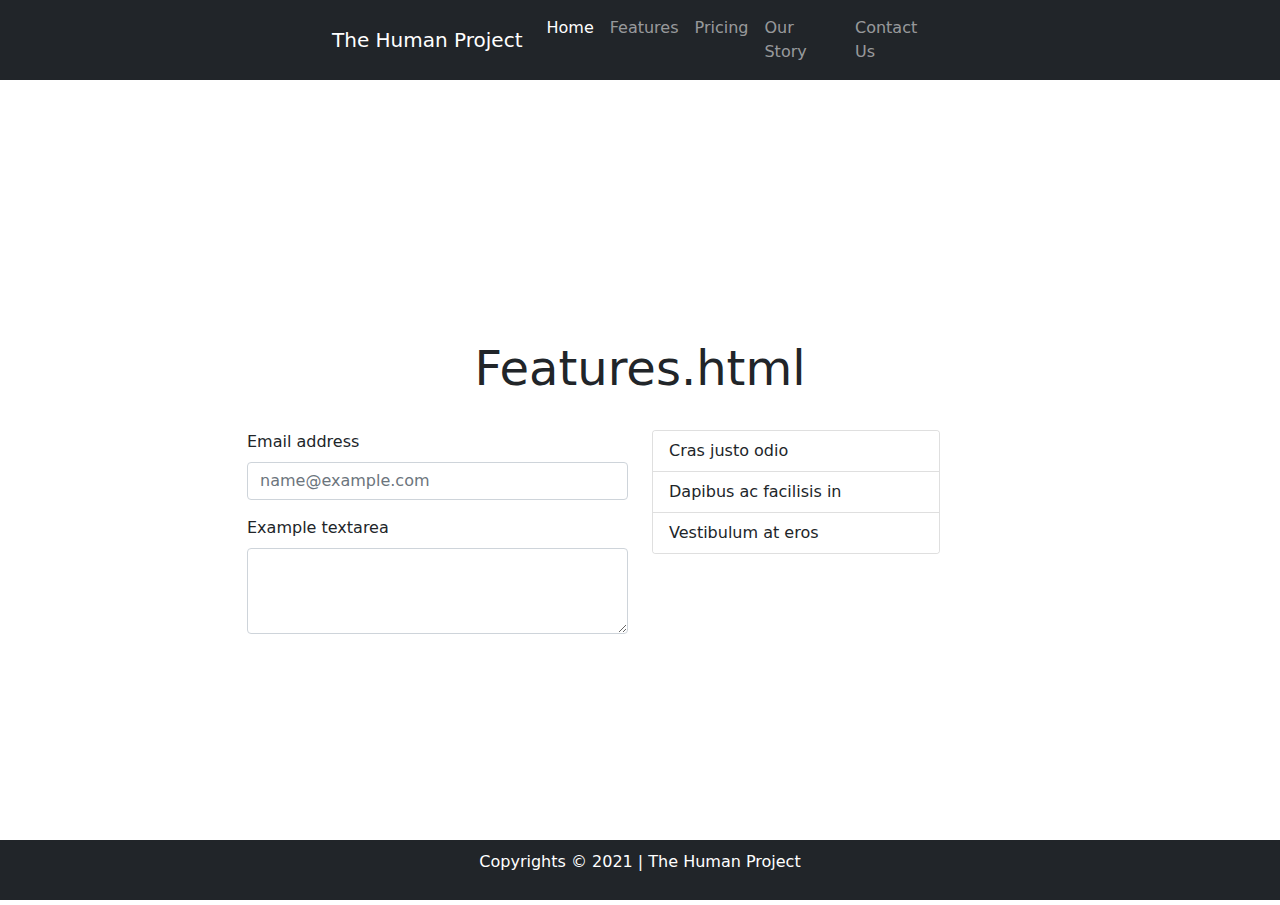
==== html/features.html @ ba51ce13 "Develop the features" ====
<!DOCTYPE html>
<html>
    <head>
        <meta charset="utf-8">
        <meta http-equiv="X-UA-Compatible" content="IE=edge">
        <title>The Human Project</title>
        <meta name="description" content="">
        <meta name="viewport" content="width=device-width, initial-scale=1">
        <link rel="stylesheet" href="../../css/boostrap/bootstrap.css">
        <link rel="stylesheet" href="../../css/styles.css">
        <script src="https://ajax.googleapis.com/ajax/libs/jquery/3.5.1/jquery.min.js"></script>
        <script>
            $(document).ready(function () {
                $("#human-navbar").load("partials/navbar.html");
                $("#human-footer").load("partials/footer.html");
            
            });
        </script>
    </head>
    <body>
        <header>
            <div id="human-navbar"></div>
           
        </header>
        <main class="human-main-box">
            <div class="container"></div>
            <div class="row"></div>
            <h1 class="display-5 text-center ">Features.html</h1>
             
            <div class="container">
                <div class="row">
                  <div class="col">
                      <br/>
                    <div class="mb-3">
                        <label for="exampleFormControlInput1" class="form-label">Email address</label>
                        <input type="email" class="form-control" id="exampleFormControlInput1" placeholder="name@example.com">
                      </div>
                      <div class="mb-3">
                        <label for="exampleFormControlTextarea1" class="form-label">Example textarea</label>
                        <textarea class="form-control" id="exampleFormControlTextarea1" rows="3"></textarea>
                      </div>
                  </div>
                  <div class="col">

                    <br/>
                    
                    <div class="card" style="width: 18rem;">
                        <ul class="list-group list-group-flush">
                          <li class="list-group-item">Cras justo odio</li>
                          <li class="list-group-item">Dapibus ac facilisis in</li>
                          <li class="list-group-item">Vestibulum at eros</li>
                        </ul>
                      </div>
                  </div>
                </div>
            
        </main>
        <footer class="human-footer-box" >
    
        </footer>
        <div id="human-footer">
        <script src="" async defer></script>
    </body>
</html>
---- css/styles.css ----
/* Navbar styles */

.human-navbar-right {
    margin-left: 25%;
    margin-right: 25%;
  }
  
  .human-footer-box {
    color:white;
    padding: 10px;
  }
  
  .human-main-box {
    margin: 235px
  }
  
  .human-features-main {
    margin: 50px
  }
  
  #human-features-form {
    width: 425px;
    margin-top: 85px;
  }

  .display-5{
      margin-top:25px ;
  }
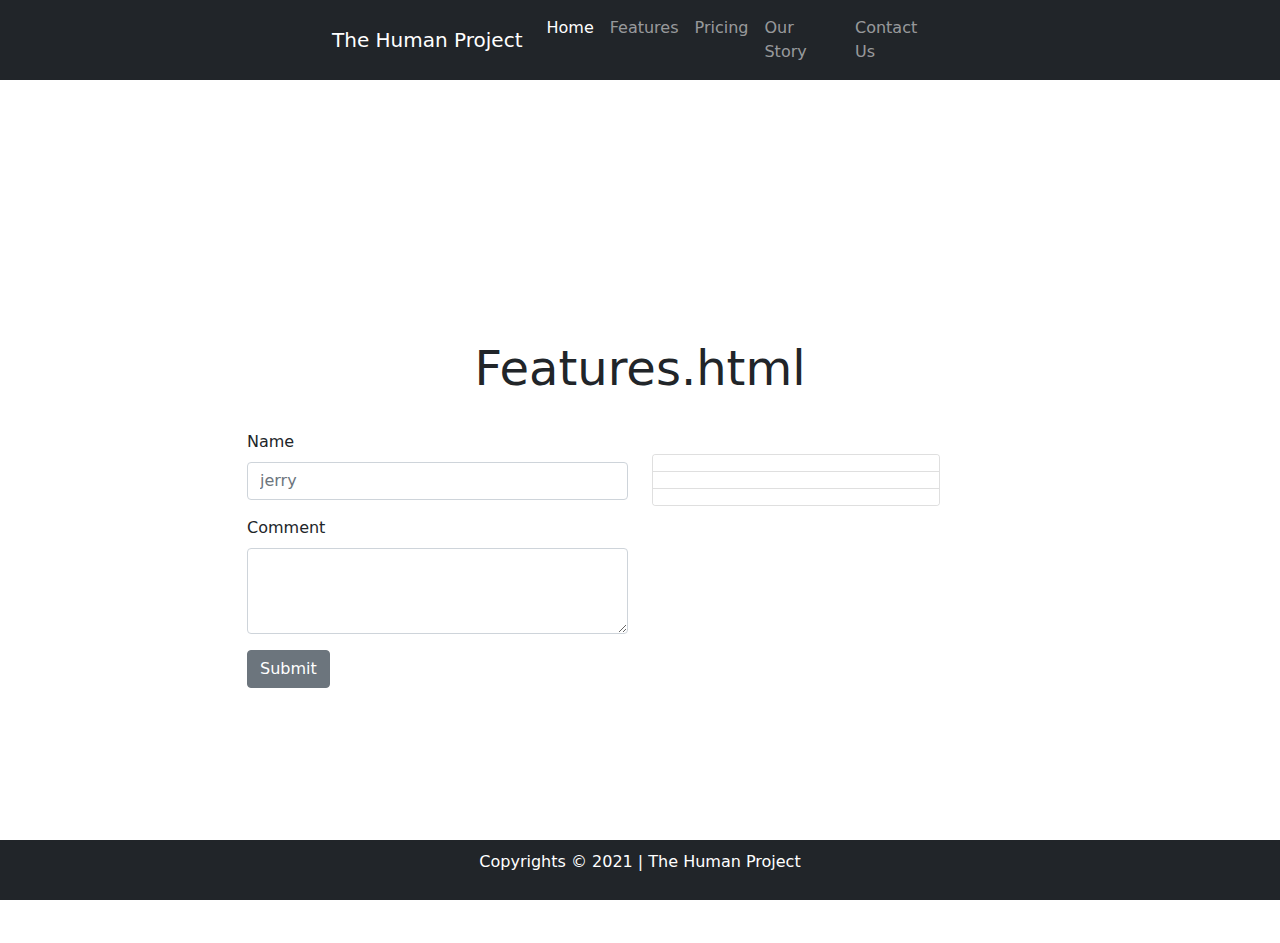
==== commit e32ac505: "fetures developing" ====
--- a/html/features.html
+++ b/html/features.html
@@ -9,6 +9,7 @@
         <link rel="stylesheet" href="../../css/boostrap/bootstrap.css">
         <link rel="stylesheet" href="../../css/styles.css">
         <script src="https://ajax.googleapis.com/ajax/libs/jquery/3.5.1/jquery.min.js"></script>
+        <script src="../java/script.js"></script>
         <script>
             $(document).ready(function () {
                 $("#human-navbar").load("partials/navbar.html");
@@ -16,6 +17,7 @@
             
             });
         </script>
+       
     </head>
     <body>
         <header>
@@ -32,23 +34,26 @@
                   <div class="col">
                       <br/>
                     <div class="mb-3">
-                        <label for="exampleFormControlInput1" class="form-label">Email address</label>
-                        <input type="email" class="form-control" id="exampleFormControlInput1" placeholder="name@example.com">
+                        <label for="exampleFormControlInput1" class="form-label">Name</label>
+                        <input type="text" class="form-control" id="exampleFormControlInput1" placeholder="jerry">
                       </div>
                       <div class="mb-3">
-                        <label for="exampleFormControlTextarea1" class="form-label">Example textarea</label>
+                        <label for="exampleFormControlTextarea1" class="form-label">Comment</label>
                         <textarea class="form-control" id="exampleFormControlTextarea1" rows="3"></textarea>
                       </div>
+                      <button type="button" class="btn btn-secondary" onclick="pushname();">Submit</button>
                   </div>
                   <div class="col">
 
                     <br/>
+                    <br/>
                     
-                    <div class="card" style="width: 18rem;">
-                        <ul class="list-group list-group-flush">
-                          <li class="list-group-item">Cras justo odio</li>
-                          <li class="list-group-item">Dapibus ac facilisis in</li>
-                          <li class="list-group-item">Vestibulum at eros</li>
+                    <div class="card"  style="width: 18rem;">
+                      
+                          <ul class="list-group list-group-flush"></li>
+                          <li class="list-group-item" id='exname'></li>
+                          <li class="list-group-item"></li>
+                          <li class="list-group-item"></li>
                         </ul>
                       </div>
                   </div>
